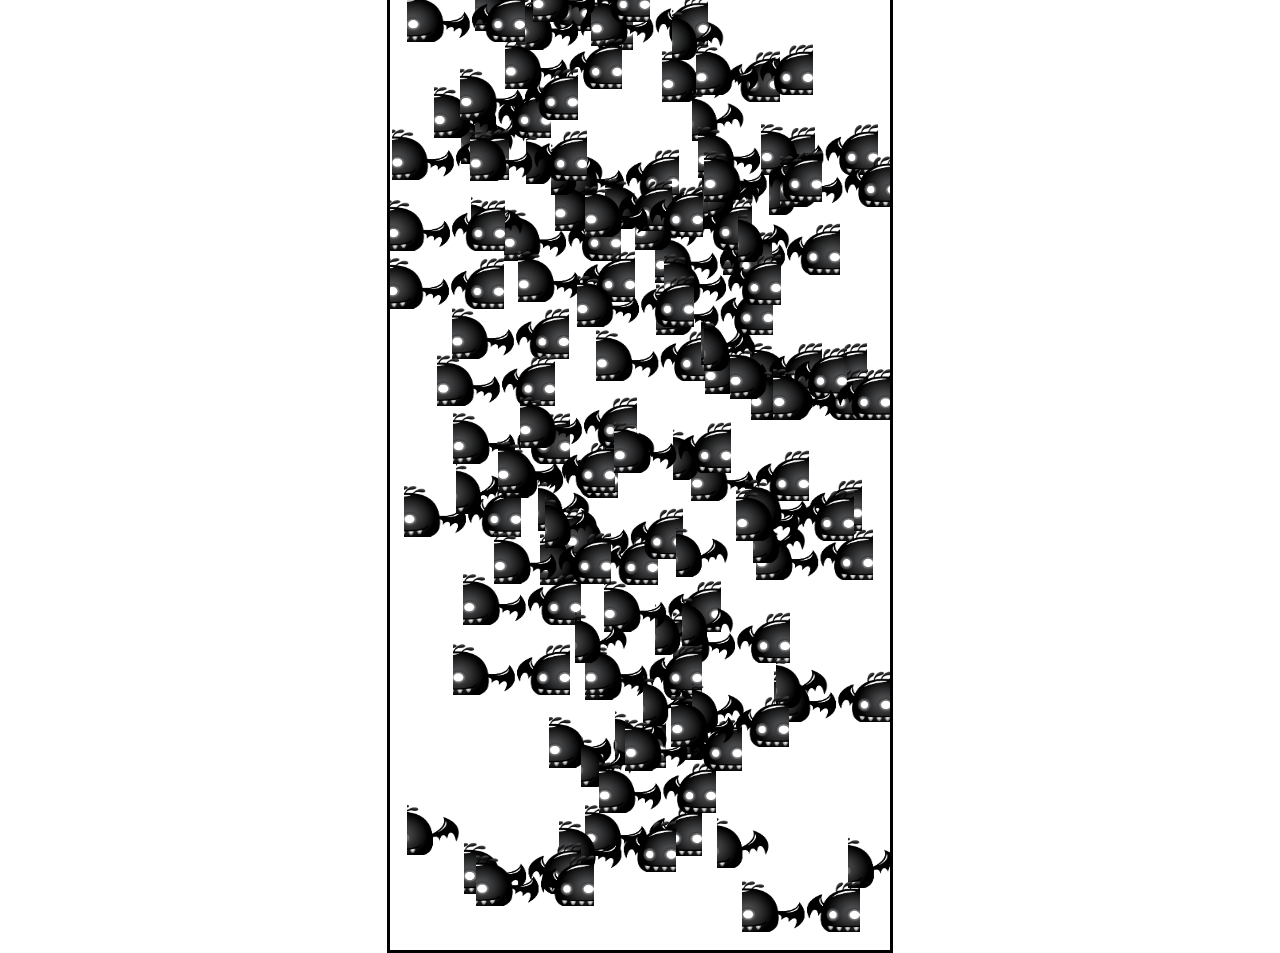
==== Enemy Movement/index.html @ ad9461d1 "add 1 of 4 enemy movement scripts" ====
<!DOCTYPE html>
<html lang="en">
  <head>
    <meta charset="UTF-8">
    <meta http-equiv="X-UA-Compatible" content="IE=edge">
    <meta name="viewport" content="width=device-width, initial-scale=1.0">
    <title> NPC movement animations</title>
    <link rel="stylesheet" href="style.css" />
  </head>
  <body>
      <canvas id="canvas1"></canvas>

    <script src="script2.js"></script>
  </body>
</html>
---- Enemy Movement/style.css ----
#canvas1 {
  border: 3px solid black;
  position: absolute;
  top: 50%;
  left: 50%;
  transform: translate(-50%,-50%);
  width: 500px;
  height: 1000px;
}
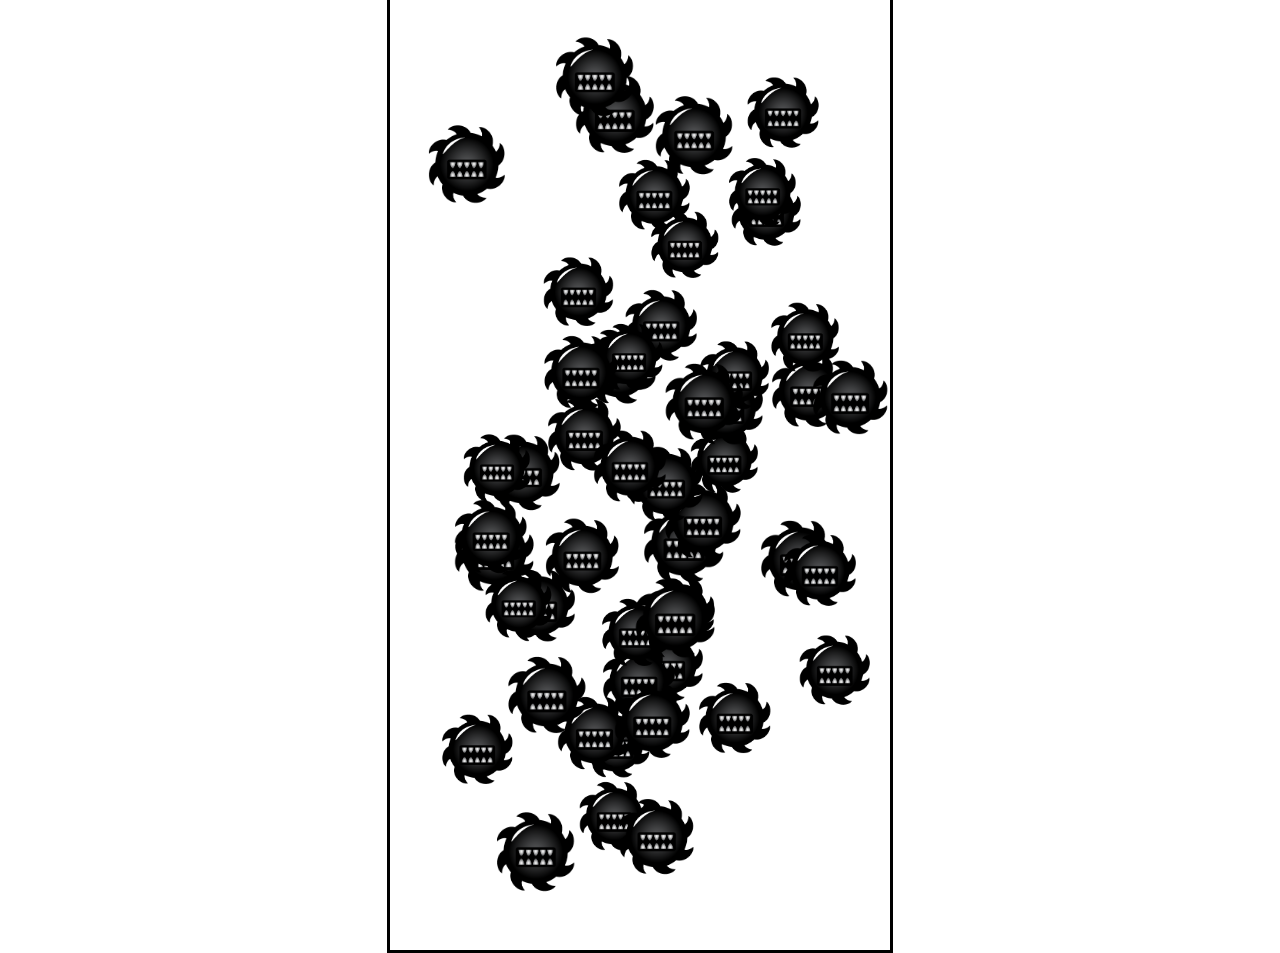
==== commit d5ae1e71: "add movement models 2-4" ====
--- a/Enemy Movement/index.html
+++ b/Enemy Movement/index.html
@@ -8,8 +8,8 @@
     <link rel="stylesheet" href="style.css" />
   </head>
   <body>
-      <canvas id="canvas1"></canvas>
+    <canvas id="canvas1"></canvas>
 
-    <script src="script2.js"></script>
+    <script src="script2d.js"></script>
   </body>
 </html>